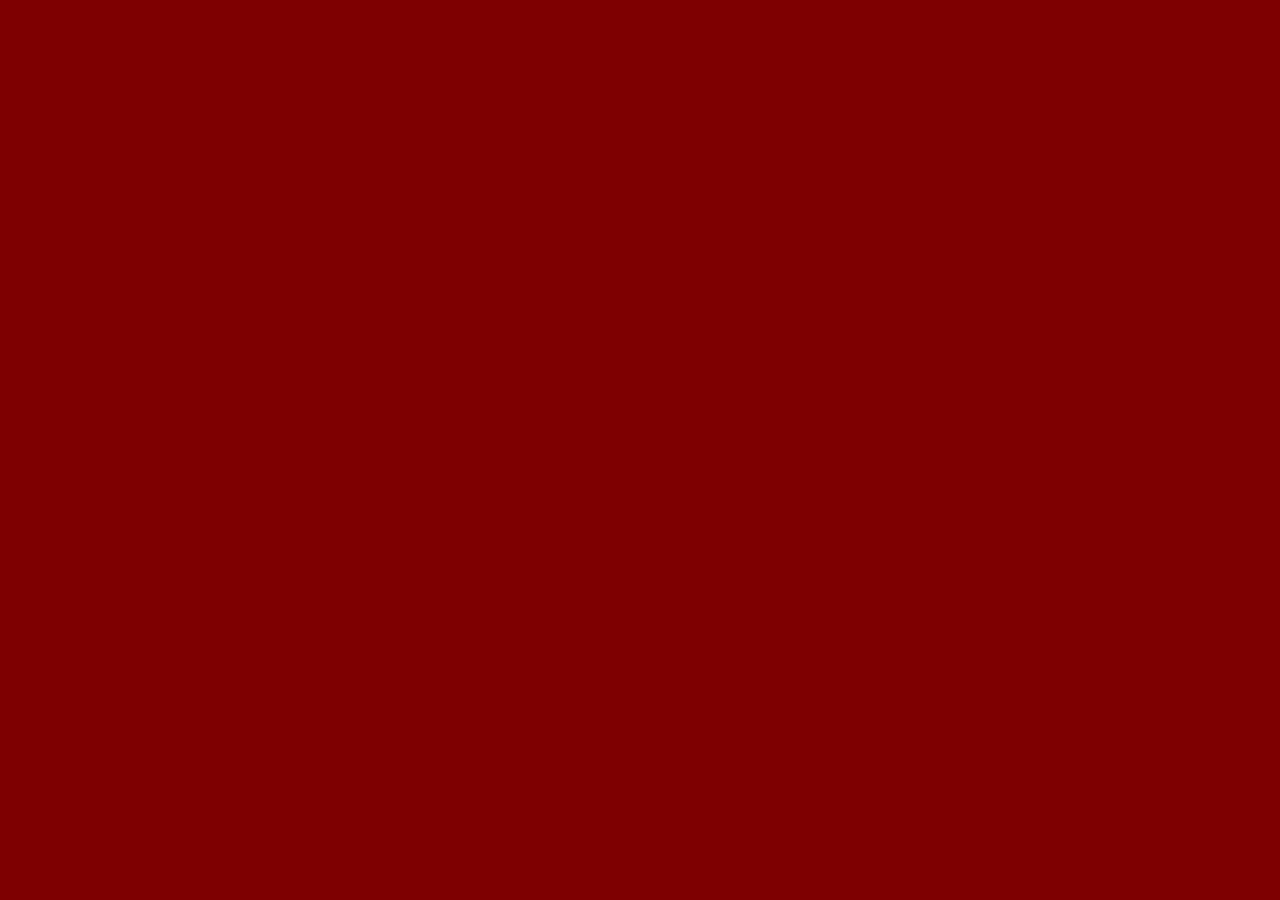
==== index.html @ 6cec6f13 "linked font-awesome to index.html" ====
<!DOCTYPE html>
<html lang="en">
<head>
    <meta charset="UTF-8">
    <meta name="viewport" content="width=device-width, initial-scale=1.0">
    <title>Pizarra | For Delicious and Affordable Pizza</title>
    <link href="css/style.css" rel="stylesheet" />
    <link rel="stylesheet" href="https://cdnjs.cloudflare.com/ajax/libs/font-awesome/6.6.0/css/all.min.css" integrity="sha512-Kc323vGBEqzTmouAECnVceyQqyqdsSiqLQISBL29aUW4U/M7pSPA/gEUZQqv1cwx4OnYxTxve5UMg5GT6L4JJg==" crossorigin="anonymous" referrerpolicy="no-referrer" />
</head>
<body>
    
</body>
</html>
---- css/style.css ----
* {
  margin: 0;
  padding: 0;
  box-sizing: border-box;
}

body {
  background: maroon;
}
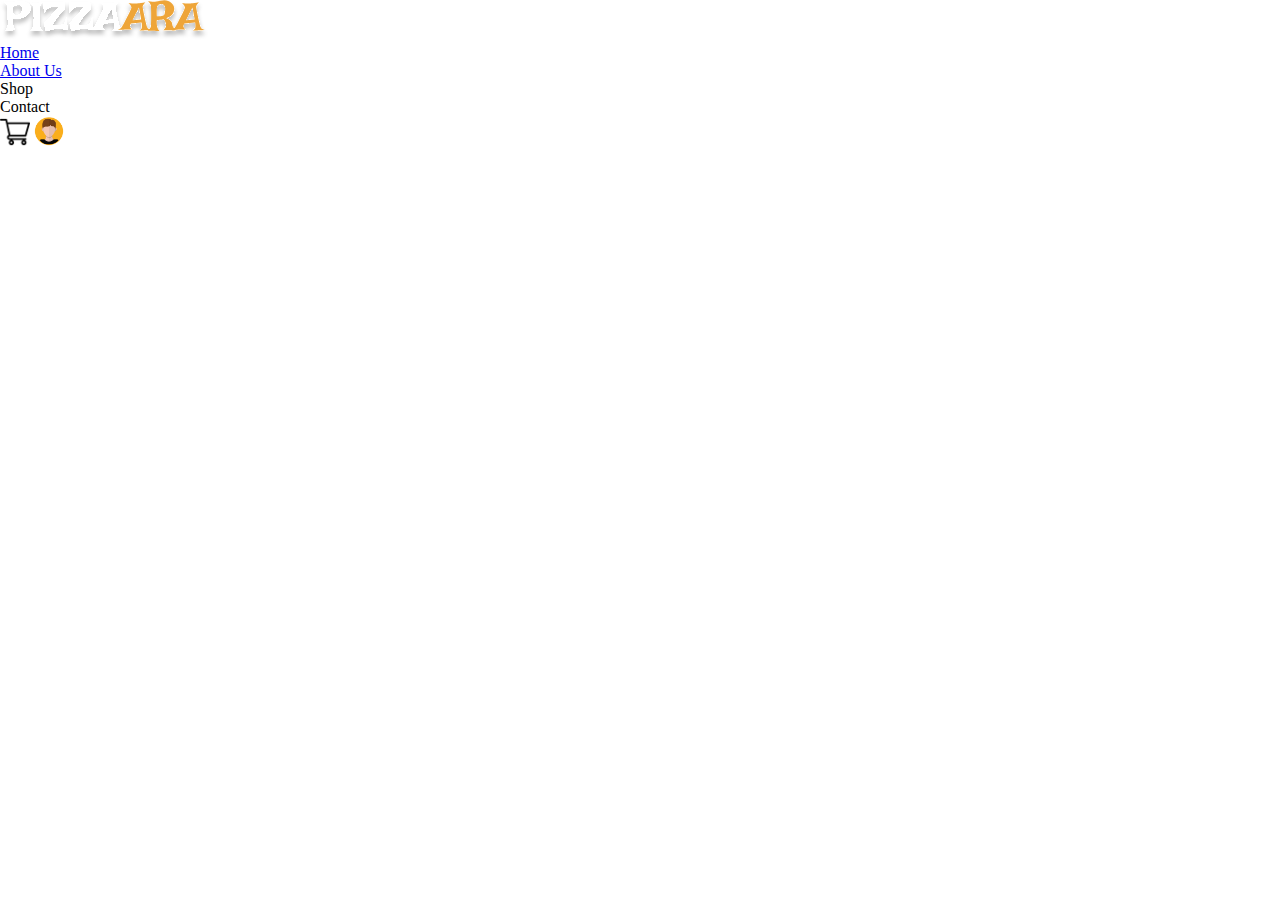
==== commit d0877ebc: "the nav bar markup" ====
--- a/index.html
+++ b/index.html
@@ -1,13 +1,39 @@
 <!DOCTYPE html>
 <html lang="en">
-<head>
-    <meta charset="UTF-8">
-    <meta name="viewport" content="width=device-width, initial-scale=1.0">
+  <head>
+    <meta charset="UTF-8" />
+    <meta name="viewport" content="width=device-width, initial-scale=1.0" />
     <title>Pizarra | For Delicious and Affordable Pizza</title>
     <link href="css/style.css" rel="stylesheet" />
-    <link rel="stylesheet" href="https://cdnjs.cloudflare.com/ajax/libs/font-awesome/6.6.0/css/all.min.css" integrity="sha512-Kc323vGBEqzTmouAECnVceyQqyqdsSiqLQISBL29aUW4U/M7pSPA/gEUZQqv1cwx4OnYxTxve5UMg5GT6L4JJg==" crossorigin="anonymous" referrerpolicy="no-referrer" />
-</head>
-<body>
-    
-</body>
-</html>+    <link
+      rel="stylesheet"
+      href="https://cdnjs.cloudflare.com/ajax/libs/font-awesome/6.6.0/css/all.min.css"
+      integrity="sha512-Kc323vGBEqzTmouAECnVceyQqyqdsSiqLQISBL29aUW4U/M7pSPA/gEUZQqv1cwx4OnYxTxve5UMg5GT6L4JJg=="
+      crossorigin="anonymous"
+      referrerpolicy="no-referrer"
+    />
+
+    <header>
+      <nav>
+        <div class="nav-left">
+          <img src="images/logo_light.svg" />
+        </div>
+
+        <div class="center">
+          <ul>
+            <li><a href="#">Home</a></li>
+            <li><a href="#">About Us</a></li>
+            <li>Shop</li>
+            <li>Contact</li>
+          </ul>
+        </div>
+
+        <div class="nav-right">
+          <img src="images/shopping-cart.png" width="30px" />
+          <img src="images/avatar.png" width="30px" />
+        </div>
+      </nav>
+    </header>
+  </head>
+  <body></body>
+</html>
--- a/css/style.css
+++ b/css/style.css
@@ -2,8 +2,4 @@
   margin: 0;
   padding: 0;
   box-sizing: border-box;
-}
-
-body {
-  background: maroon;
 }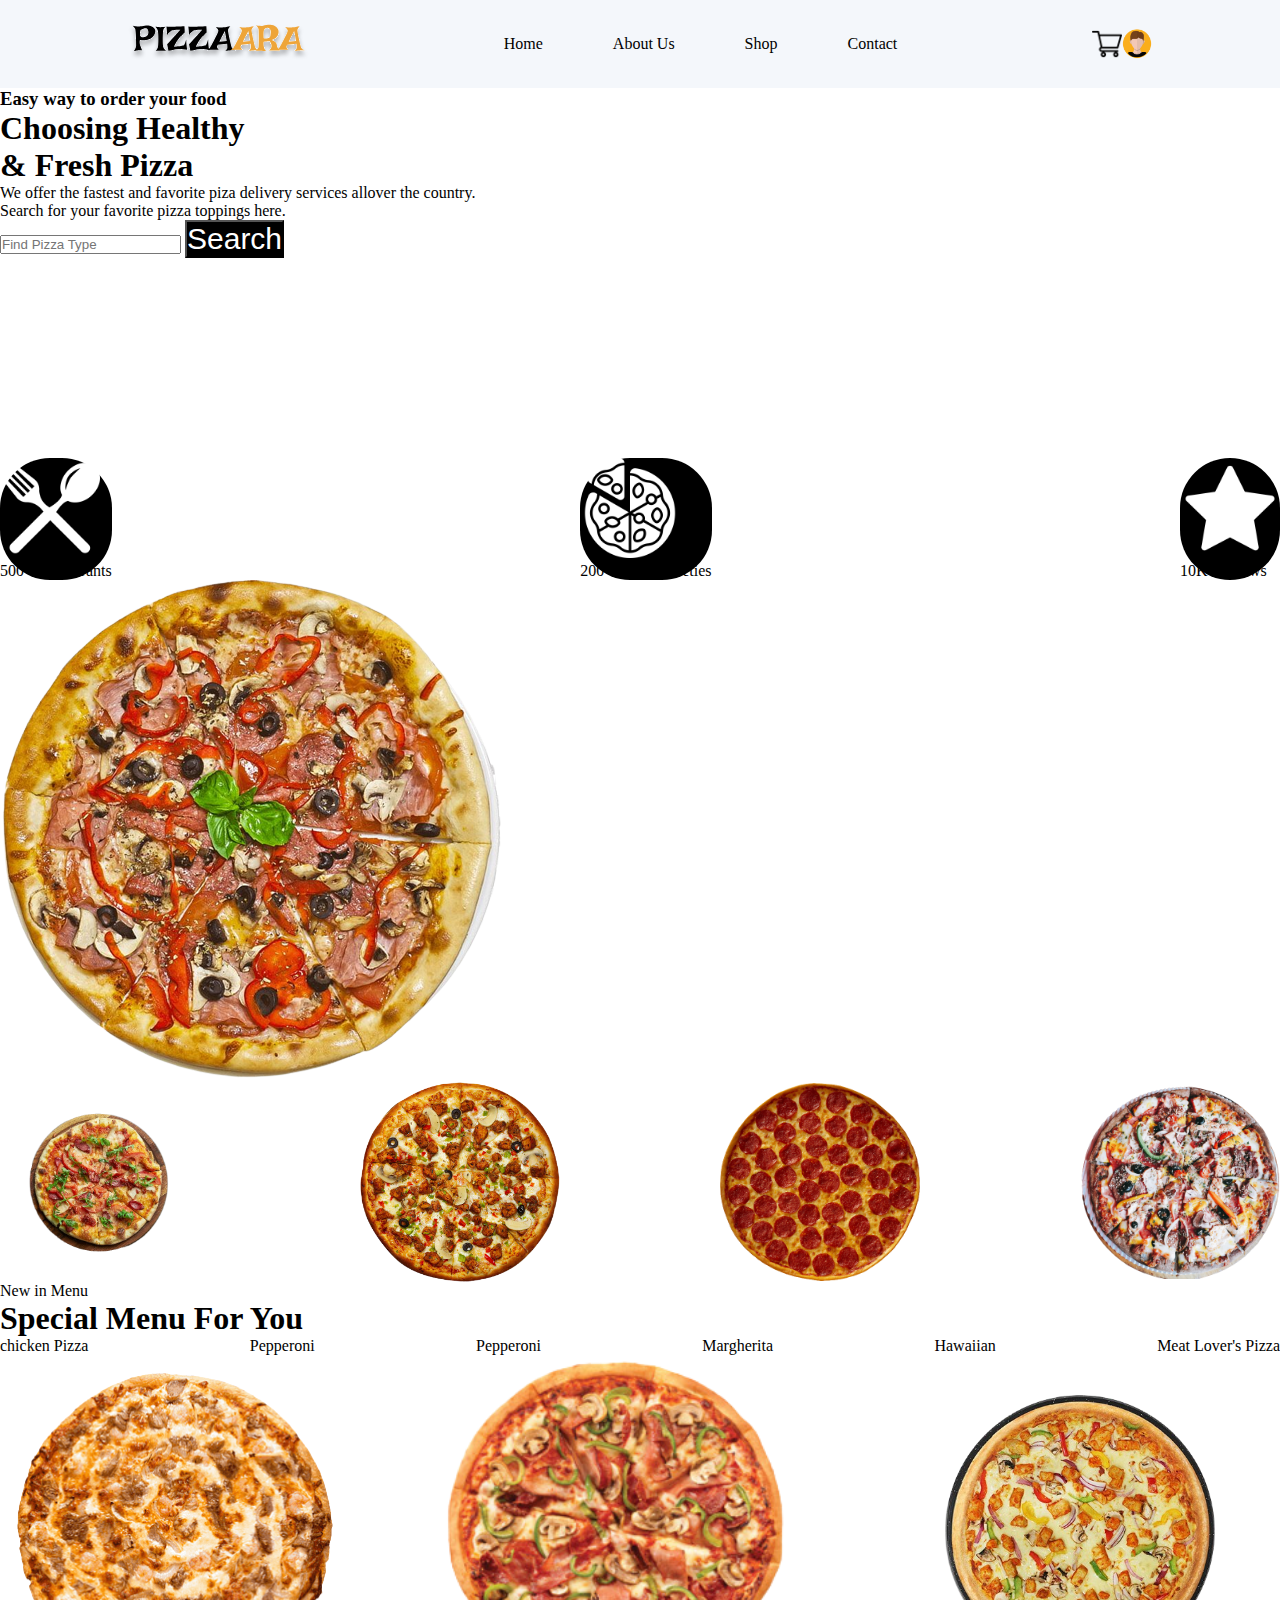
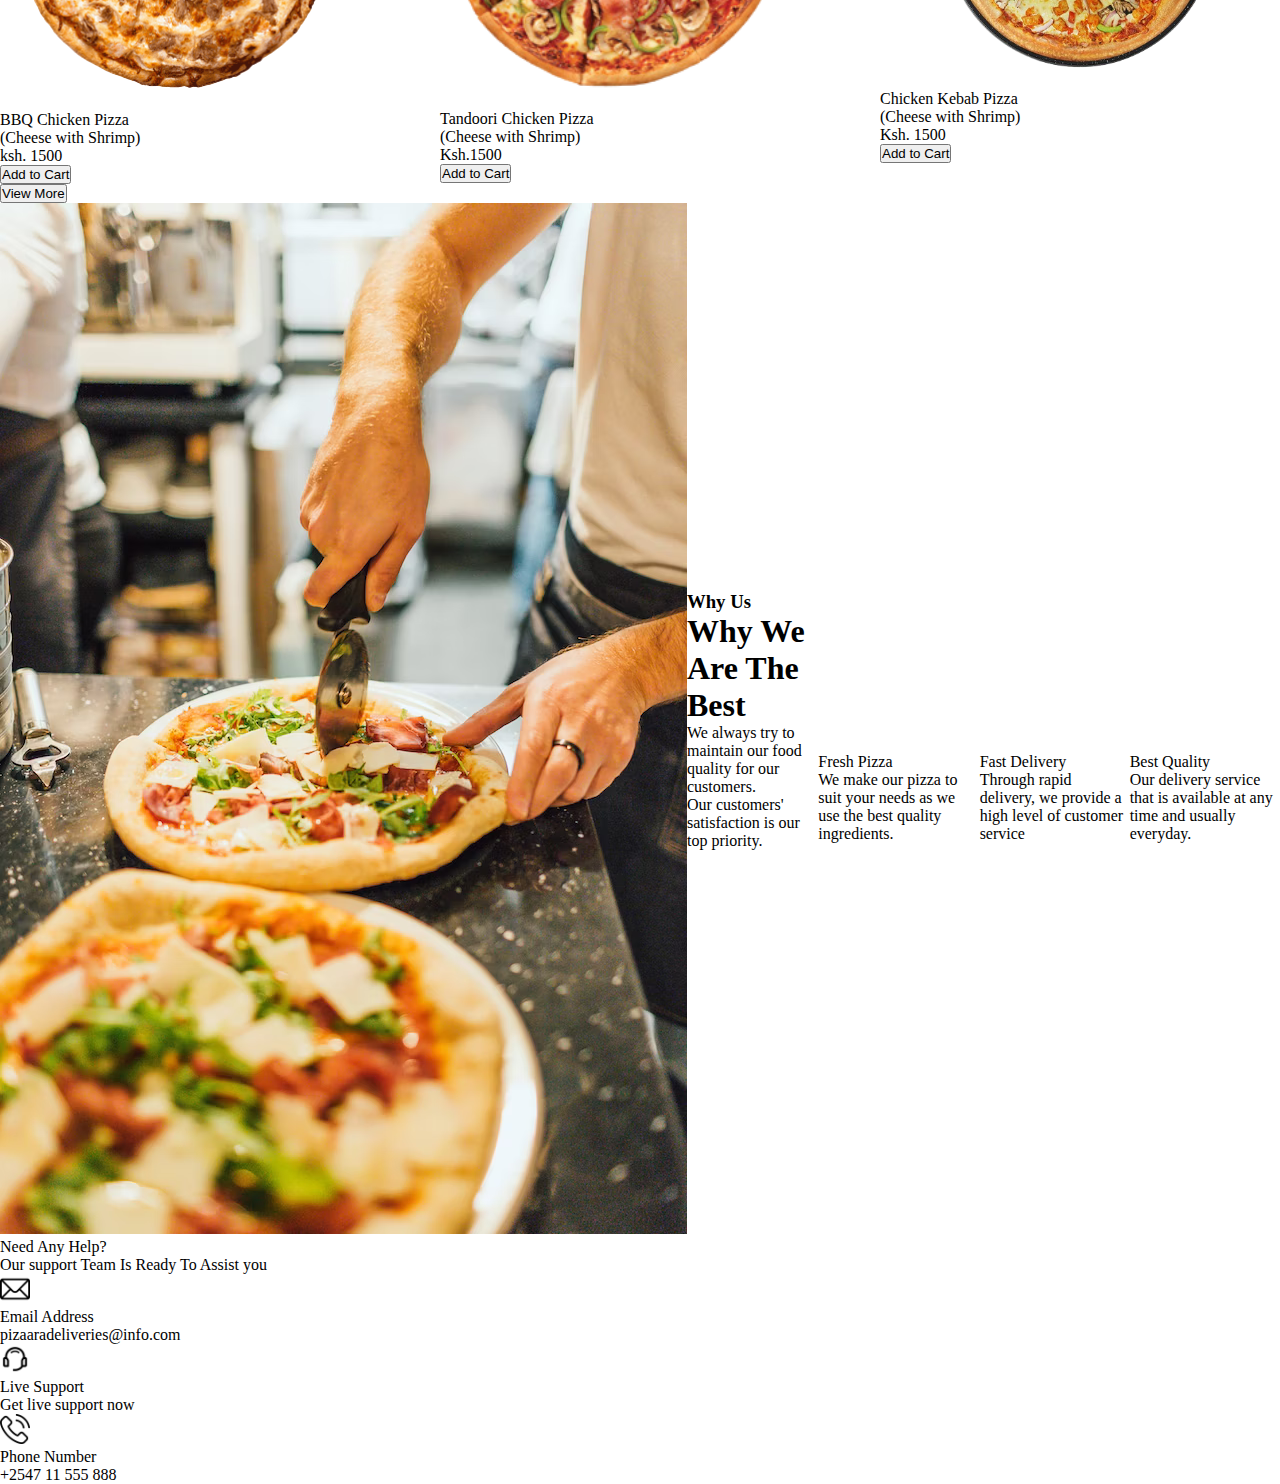
==== commit f61491f2: "hero section of the pizzare" ====
--- a/index.html
+++ b/index.html
@@ -15,25 +15,169 @@
 
     <header>
       <nav>
-        <div class="nav-left">
-          <img src="images/logo_light.svg" />
-        </div>
+        <div class="container">
+          <div class="nav">
+            <div class="nav-left">
+              <img src="images/logo.svg" />
+            </div>
 
-        <div class="center">
-          <ul>
-            <li><a href="#">Home</a></li>
-            <li><a href="#">About Us</a></li>
-            <li>Shop</li>
-            <li>Contact</li>
-          </ul>
-        </div>
+            <div class="nav-center">
+              <ul>
+                <li><a href="#">Home</a></li>
+                <li><a href="#">About Us</a></li>
+                <li><a href="#">Shop</a></li>
+                <li><a href="#">Contact</a></li>
+              </ul>
+            </div>
 
-        <div class="nav-right">
-          <img src="images/shopping-cart.png" width="30px" />
-          <img src="images/avatar.png" width="30px" />
+            <div class="nav-right">
+              <img src="images/shopping-cart.png" width="30px" />
+              <img src="images/avatar.png" width="30px" />
+              <i class="fa-solid fa-bars"></i>
+            </div>
+          </div>
         </div>
       </nav>
     </header>
   </head>
-  <body></body>
-</html>
+  <!-- hero -->
+  <body>
+    <div class="hero">
+        <h3>Easy way to order your food</h3>
+        <h1>Choosing Healthy<br> & Fresh Pizza</h1>
+        <p>We offer the fastest and favorite piza delivery services allover the country.</p>
+    <p>Search for your favorite pizza toppings here.</p>
+     <div class="find"><input type="text" placeholder="Find Pizza Type">
+       <button class="searchbar" type="button">Search</button>
+    </div>
+       <div>
+       <div class="review">
+       <div class="hero-review">
+    <img src="images/cutlery.png" width="100px"/>
+    <p>500+ Restaurants</p>
+</div>
+
+<div class="hero-review">
+    <img src="images/varieties.png" width="100px"/>
+    <p>200+ Pizza Varieties</p>
+</div>
+
+<div class="hero-review">
+    <img src="images/star.png" width="100px"/>
+    <p>10K Reviews</p>
+</div>
+</div>
+    </div>
+<div class="pizzas">
+    <div>
+    <img src="images/hero-pizza.png"/>
+    </div>
+    <div class="small-pizza">
+<img src="images/pizza-1.png" width="200px"/>
+<img src="images/pizza-2.png" width="200px"/>
+<img src="images/pizza-3.png" width="200px"/>
+<img src="images/pizza-4.png" width="200px"/>
+</div>
+</div>
+    </div>
+
+<div class="menu">
+    <p>New in Menu</p>
+    <h1>Special Menu For You</h1>
+<div class="menulist">
+    <p>chicken Pizza</p>
+    <p>Pepperoni</p>
+    <p>Pepperoni</p>
+    <p>Margherita</p>
+    <p>Hawaiian</p>
+    <p>Meat Lover's Pizza</p>
+
+</div>
+</div>
+
+<div class="pizza-box">
+    <div class="bbq">
+<img src="images/barbecue-chicken-pizza.png" width="350px"/>
+<p>BBQ Chicken Pizza</p>
+<p>(Cheese with Shrimp)</p>
+<p>ksh. 1500</p>
+<button class="cart" type="button">Add to Cart</button>
+</div>
+
+<div class="tandoori">
+    <img src="images/tandoori-chicken.png" width="350px"/>
+    <p>Tandoori Chicken Pizza</p>
+    <p>(Cheese with Shrimp)</p>
+    <p>Ksh.1500</p>
+    <button class="cart" type="button">Add to Cart</button>
+</div>
+
+<div class="kebab">
+    <img src="images/kebab.png" width="400x"/>
+    <p>Chicken Kebab Pizza</p>
+    <p>(Cheese with Shrimp)</p>
+    <p>Ksh. 1500</p>
+    <button class="cart" type="button">Add to Cart</button>
+
+</div> 
+</div>
+
+<div><button class="viewmore" type="button">View More</button></div>
+ 
+<div class="why-us">
+    <div class="why-image">
+    <img src="images/why-us.png" alt="why us"/>
+    </div>
+    <div class="why-statement">
+    <h3>Why Us</h3>
+    <h1>Why We Are The Best</h1>
+    <p>We always try to maintain our food quality for our customers.</p>
+    <p>Our customers' satisfaction is our top priority.</p>
+</div>
+
+<div class="freshpizza">
+    <img src="images/fresh-pizza.png" width="150px"/>
+    <p>Fresh Pizza</p>
+    <p>We make our pizza to suit your needs as we use the best quality ingredients.</p>
+</div>
+<div class="delivery">
+    <img src="images/fast-delivery.png" width="150px"/>
+    <p>Fast Delivery</p>
+    <p>Through rapid delivery, we provide a high level of customer service</p>
+</div>
+
+<div class="Best Quality">
+    <img src="images/quality.png" width="150px"/>
+    <p>Best Quality</p>
+    <p>Our delivery service that is available at any time and usually everyday.</p>
+</div>
+</div>
+
+<!-- contact section -->
+ <div class="contact">
+    <p>Need Any Help?</p>
+    <p>Our support Team Is Ready To Assist you</p>
+ </div>
+
+ <div class="assistance">
+<div class="email">
+<img src="images/mail.png" width="30px"/>
+<p>Email Address</p>
+<p>pizaaradeliveries@info.com</p>
+</div>
+
+
+<div class="live">
+<img src="images/live-support.png" width="30px"/>
+<p>Live Support</p>
+<p>Get live support now <i class="fa-solid fa-arrow-right"></i></p>
+</div>
+
+<div>
+    <img src="images/phone.png" width="30px"/>
+    <p>Phone Number</p>
+    <p>+2547 11 555 888</p>
+</div>
+ </div>
+</body>
+</html>--- a/css/style.css
+++ b/css/style.css
@@ -2,4 +2,112 @@
   margin: 0;
   padding: 0;
   box-sizing: border-box;
+}
+
+ul li {
+  list-style: none;
+}
+
+a {
+  text-decoration: none;
+  color: #000;
+}
+
+.container {
+  width: 80%;
+  margin: 0 auto;
+}
+
+nav {
+  background-color: #F4F7FB;
+}
+nav .nav {
+  display: flex;
+  justify-content: space-between;
+  align-items: center;
+  flex-wrap: no-wrap;
+  flex-direction: center;
+}
+nav .nav-center ul {
+  display: flex;
+  justify-content: space-between;
+  align-items: center;
+  flex-wrap: no-wrap;
+  flex-direction: center;
+}
+nav .nav-center li a {
+  padding: 35px;
+  display: inline-block;
+}
+nav .nav-center li a:hover {
+  background-color: orange;
+  color: white;
+}
+nav .nav-right {
+  display: flex;
+  justify-content: space-between;
+  align-items: center;
+  flex-wrap: no-wrap;
+  flex-direction: center;
+}
+nav .fa-bars {
+  display: none;
+}
+
+@media (max-width: 600px) {
+  .nav-center {
+    display: none;
+  }
+}
+.review {
+  display: flex;
+  justify-content: space-between;
+  align-items: center;
+  flex-wrap: no-wrap;
+  flex-direction: center;
+  padding-top: 200px;
+  gap: 10px;
+}
+
+.hero-review {
+  background-color: black;
+  border-radius: 50px;
+}
+
+.searchbar {
+  color: white;
+  background-color: #000;
+  font-size: 30px;
+}
+
+.small-pizza {
+  display: flex;
+  justify-content: space-between;
+  align-items: center;
+  flex-wrap: no-wrap;
+  flex-direction: center;
+}
+
+.menulist {
+  display: flex;
+  justify-content: space-between;
+  align-items: center;
+  flex-wrap: no-wrap;
+  flex-direction: center;
+}
+
+.pizza-box {
+  display: flex;
+  justify-content: space-between;
+  align-items: center;
+  flex-wrap: no-wrap;
+  flex-direction: center;
+}
+
+.why-us {
+  display: flex;
+  justify-content: space-between;
+  align-items: center;
+  flex-wrap: no-wrap;
+  flex-direction: center;
 }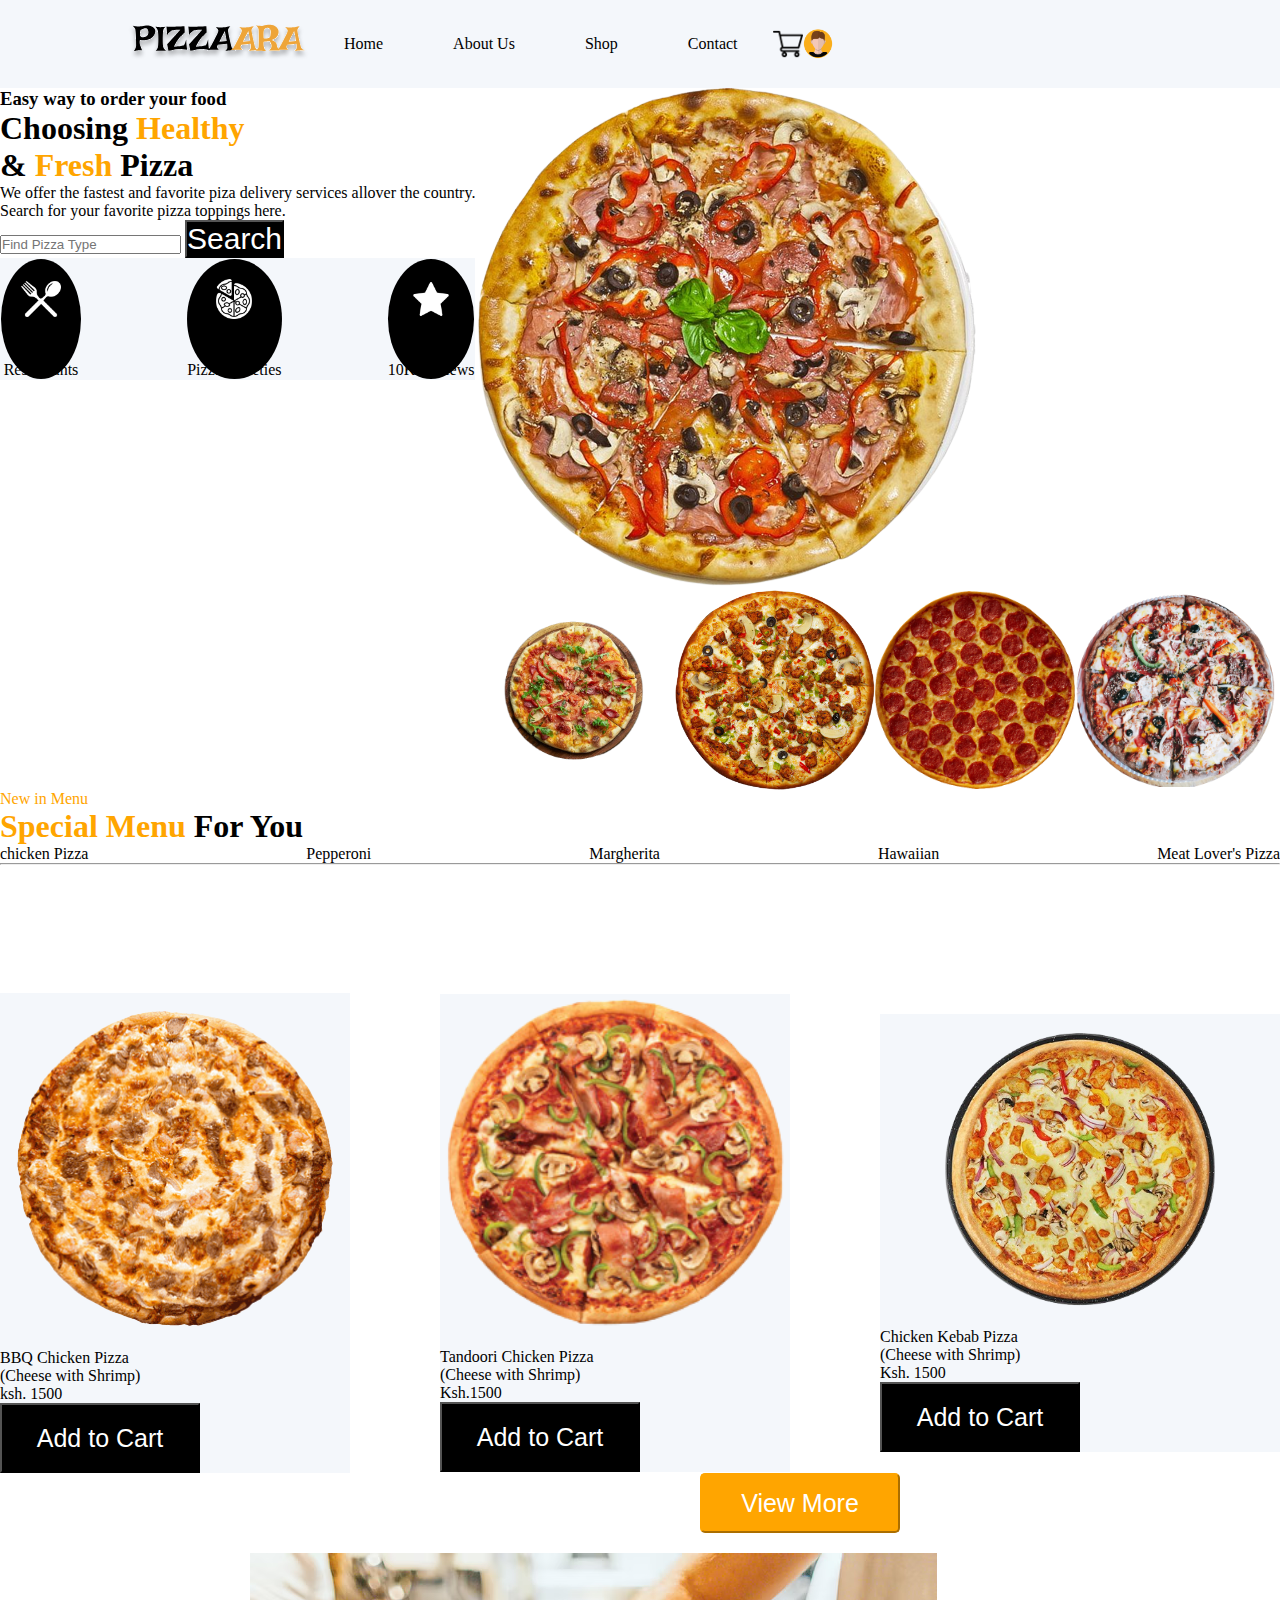
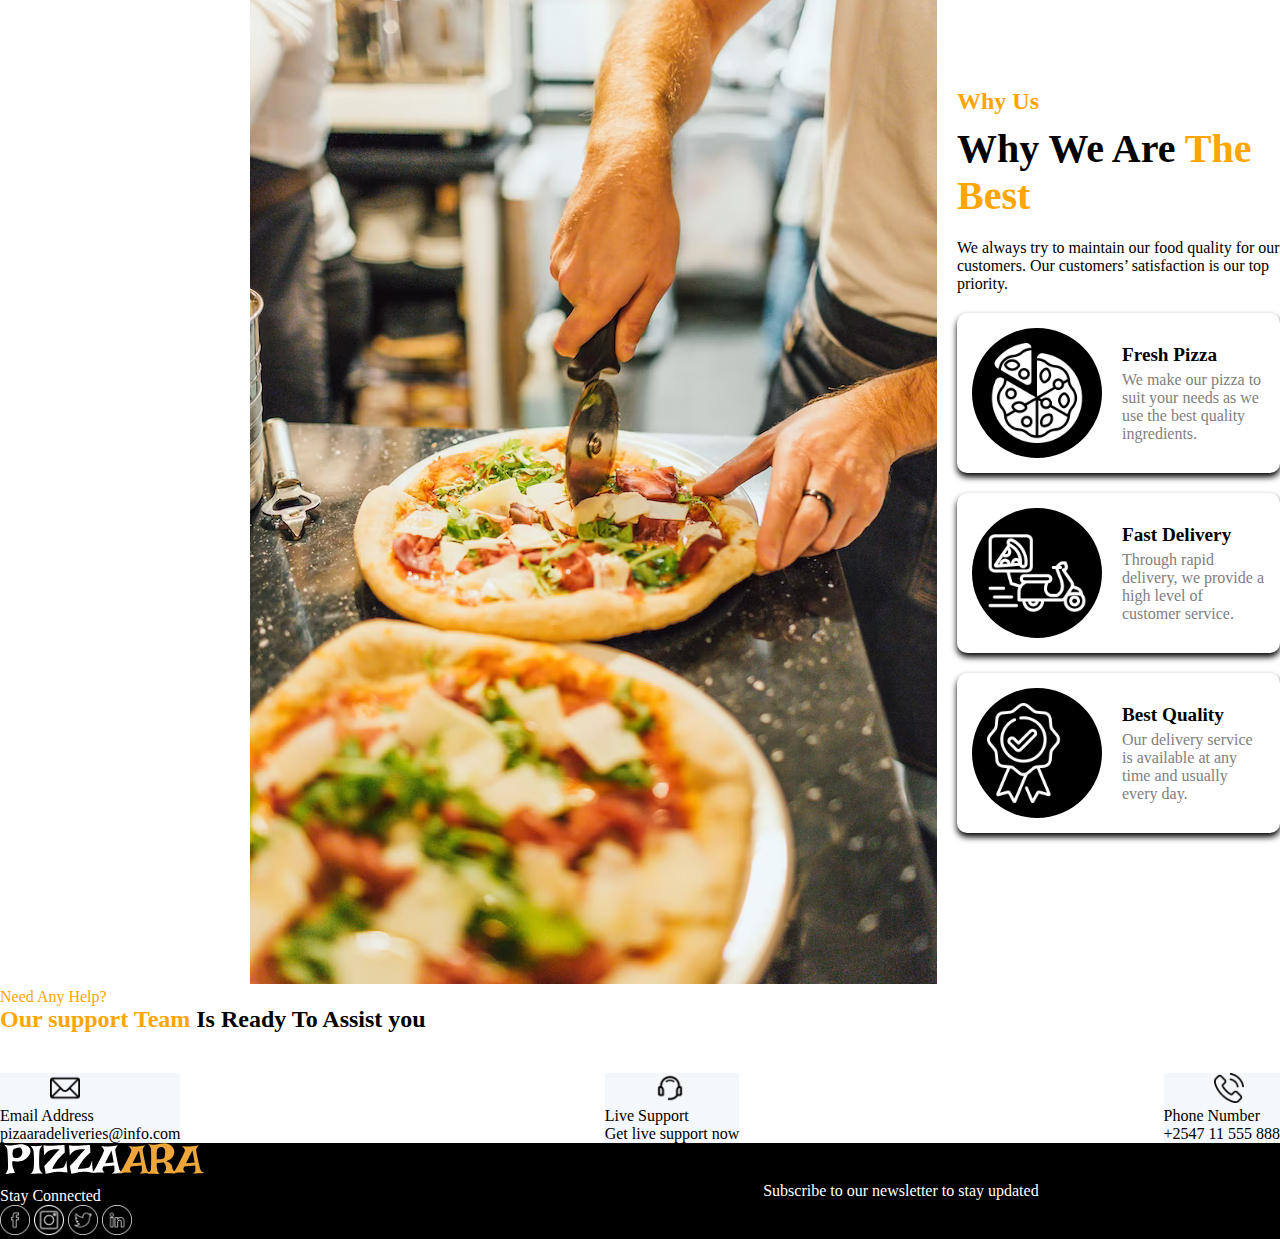
==== commit a0220e8d: "the shop page" ====
--- a/index.html
+++ b/index.html
@@ -43,141 +43,197 @@
   <!-- hero -->
   <body>
     <div class="hero">
+      <div>
         <h3>Easy way to order your food</h3>
-        <h1>Choosing Healthy<br> & Fresh Pizza</h1>
-        <p>We offer the fastest and favorite piza delivery services allover the country.</p>
-    <p>Search for your favorite pizza toppings here.</p>
-     <div class="find"><input type="text" placeholder="Find Pizza Type">
-       <button class="searchbar" type="button">Search</button>
-    </div>
-       <div>
-       <div class="review">
-       <div class="hero-review">
-    <img src="images/cutlery.png" width="100px"/>
-    <p>500+ Restaurants</p>
-</div>
-
-<div class="hero-review">
-    <img src="images/varieties.png" width="100px"/>
-    <p>200+ Pizza Varieties</p>
-</div>
-
-<div class="hero-review">
-    <img src="images/star.png" width="100px"/>
-    <p>10K Reviews</p>
+        <h1>
+          Choosing <span style="color: orange"> Healthy<br /></span> &
+          <span style="color: orange">Fresh</span> Pizza
+        </h1>
+        <p>
+          We offer the fastest and favorite piza delivery services allover the
+          country.
+        </p>
+        <p>Search for your favorite pizza toppings here.</p>
+        <div class="find">
+          <div>
+            <i class="fa-solid fa-magnifying-glass"></i
+            ><input type="text" placeholder="Find Pizza Type" />
+            <button class="searchbar" type="button">Search</button>
+          </div>
+        </div>
+
+        <div class="icon">
+          <div class="icons">
+            <img src="images/cutlery.png" class="img" width="80px" />
+            <p>500+<br />Restaurants</p>
+          </div>
+
+          <div class="icons">
+            <img src="images/varieties.png" class="img" width="80px" />
+            <p>200+<br />Pizza Varieties</p>
+          </div>
+
+          <div class="icons">
+            <img src="images/star.png" class="img" width="80px" />
+            <p>(7.8)<br />10K Reviews</p>
+          </div>
+        </div>
+      </div>
+
+      <div class="pizzas">
+        <div>
+          <img src="images/hero-pizza.png" />
+        </div>
+        <div class="small-pizza">
+          <img src="images/pizza-1.png" width="200px" />
+          <img src="images/pizza-2.png" width="200px" />
+          <img src="images/pizza-3.png" width="200px" />
+          <img src="images/pizza-4.png" width="200px" />
+        </div>
+      </div>
+    </div>
+
+    <div class="menu">
+      <p>New in Menu</p>
+      <h1><span style="color: orange">Special Menu </span>For You</h1>
+      <div class="menulist">
+        <p><a href="#">chicken Pizza</a></p>
+        <p><a href="#">Pepperoni</a></p>
+        <p><a href="#">Margherita</a></p>
+        <p><a href="#">Hawaiian</a></p>
+        <p><a href="#">Meat Lover's Pizza</a></p>
+      </div>
+    </div>
+    <hr />
+    <div class="pizza-box">
+      <div class="bbq">
+        <img src="images/barbecue-chicken-pizza.png" width="350px" />
+        <p>BBQ Chicken Pizza</p>
+        <p>(Cheese with Shrimp)</p>
+        <p>ksh. 1500</p>
+        <button class="cart" type="button">Add to Cart</button>
+      </div>
+
+      <div class="bbq">
+        <img src="images/tandoori-chicken.png" width="350px" />
+        <p>Tandoori Chicken Pizza</p>
+        <p>(Cheese with Shrimp)</p>
+        <p>Ksh.1500</p>
+        <button class="cart" type="button">Add to Cart</button>
+      </div>
+
+      <div class="bbq">
+        <img src="images/kebab.png" width="400x" />
+        <p>Chicken Kebab Pizza</p>
+        <p>(Cheese with Shrimp)</p>
+        <p>Ksh. 1500</p>
+        <button class="cart" type="button">Add to Cart</button>
+      </div>
+    </div>
+
+    <div><button class="viewmore" type="button">View More</button></div>
+
+
+    <!-- main section -->
+<div class="whyus">
+    <div class="image-container">
+      <img src="images/why-us.png" alt="Pizza preparation">
+  </div>
+
+<div class="content">
+  <h2>Why Us</h2>
+  <h1>Why We Are <span>The Best</span></h1>
+  <p>We always try to maintain our food quality for our customers. Our customers’ satisfaction is our top priority.</p>
+  <!-- Features list -->
+  <div class="features">
+      <div class="feature">
+          <div class="feature-icon">
+              <img src="images/varieties.png" width="100px">
+          </div>
+          <div class="feature-text">
+              <h3>Fresh Pizza</h3>
+              <p>We make our pizza to suit your needs as we use the best quality ingredients.</p>
+          </div>
+      </div>
+      <div class="feature">
+          <div class="feature-icon">
+              <img src="images/fast-delivery.png" width="100px">
+          </div>
+          <div class="feature-text">
+              <h3>Fast Delivery</h3>
+              <p>Through rapid delivery, we provide a high level of customer service.</p>
+          </div>
+      </div>
+      <div class="feature">
+          <div class="feature-icon">
+              <img src="images/quality.png" width="100px">
+          </div>
+          <div class="feature-text">
+              <h3>Best Quality</h3>
+              <p>Our delivery service is available at any time and usually every day.</p>
+          </div>
+      </div>
+  </div>
 </div>
 </div>
-    </div>
-<div class="pizzas">
-    <div>
-    <img src="images/hero-pizza.png"/>
-    </div>
-    <div class="small-pizza">
-<img src="images/pizza-1.png" width="200px"/>
-<img src="images/pizza-2.png" width="200px"/>
-<img src="images/pizza-3.png" width="200px"/>
-<img src="images/pizza-4.png" width="200px"/>
+
+
+
+
+</section>
+
+<!-- contact section -->
+     <div class="sect">
+    <div class="contact">
+      <p>Need Any Help?</p>
+      <h2>
+        <span style="color: orange">Our support Team</span> Is Ready To Assist
+        you
+      </h2>
+    </div>
+
+    <div class="assistance">
+      <div class="assist">
+        <img src="images/mail.png" class="imejes" width="30px" />
+        <p>Email Address</p>
+        <p>pizaaradeliveries@info.com</p>
+      </div>
+      
+
+      <div class="assist">
+        <img src="images/live-support.png" class="imejes" width="30px" />
+        <p>Live Support</p>
+        <p>Get live support now <i class="fa-solid fa-arrow-right"></i></p>
+      </div>
+
+      <div class="assist">
+        <img src="images/phone.png" class="imejes" width="30px" />
+        <p>Phone Number</p>
+        <p>+2547 11 555 888</p>
+      </div>
+    </div>
 </div>
-</div>
-    </div>
-
-<div class="menu">
-    <p>New in Menu</p>
-    <h1>Special Menu For You</h1>
-<div class="menulist">
-    <p>chicken Pizza</p>
-    <p>Pepperoni</p>
-    <p>Pepperoni</p>
-    <p>Margherita</p>
-    <p>Hawaiian</p>
-    <p>Meat Lover's Pizza</p>
-
-</div>
-</div>
-
-<div class="pizza-box">
-    <div class="bbq">
-<img src="images/barbecue-chicken-pizza.png" width="350px"/>
-<p>BBQ Chicken Pizza</p>
-<p>(Cheese with Shrimp)</p>
-<p>ksh. 1500</p>
-<button class="cart" type="button">Add to Cart</button>
-</div>
-
-<div class="tandoori">
-    <img src="images/tandoori-chicken.png" width="350px"/>
-    <p>Tandoori Chicken Pizza</p>
-    <p>(Cheese with Shrimp)</p>
-    <p>Ksh.1500</p>
-    <button class="cart" type="button">Add to Cart</button>
-</div>
-
-<div class="kebab">
-    <img src="images/kebab.png" width="400x"/>
-    <p>Chicken Kebab Pizza</p>
-    <p>(Cheese with Shrimp)</p>
-    <p>Ksh. 1500</p>
-    <button class="cart" type="button">Add to Cart</button>
-
-</div> 
-</div>
-
-<div><button class="viewmore" type="button">View More</button></div>
- 
-<div class="why-us">
-    <div class="why-image">
-    <img src="images/why-us.png" alt="why us"/>
-    </div>
-    <div class="why-statement">
-    <h3>Why Us</h3>
-    <h1>Why We Are The Best</h1>
-    <p>We always try to maintain our food quality for our customers.</p>
-    <p>Our customers' satisfaction is our top priority.</p>
-</div>
-
-<div class="freshpizza">
-    <img src="images/fresh-pizza.png" width="150px"/>
-    <p>Fresh Pizza</p>
-    <p>We make our pizza to suit your needs as we use the best quality ingredients.</p>
-</div>
-<div class="delivery">
-    <img src="images/fast-delivery.png" width="150px"/>
-    <p>Fast Delivery</p>
-    <p>Through rapid delivery, we provide a high level of customer service</p>
-</div>
-
-<div class="Best Quality">
-    <img src="images/quality.png" width="150px"/>
-    <p>Best Quality</p>
-    <p>Our delivery service that is available at any time and usually everyday.</p>
-</div>
-</div>
-
-<!-- contact section -->
- <div class="contact">
-    <p>Need Any Help?</p>
-    <p>Our support Team Is Ready To Assist you</p>
- </div>
-
- <div class="assistance">
-<div class="email">
-<img src="images/mail.png" width="30px"/>
-<p>Email Address</p>
-<p>pizaaradeliveries@info.com</p>
-</div>
-
-
-<div class="live">
-<img src="images/live-support.png" width="30px"/>
-<p>Live Support</p>
-<p>Get live support now <i class="fa-solid fa-arrow-right"></i></p>
-</div>
-
-<div>
-    <img src="images/phone.png" width="30px"/>
-    <p>Phone Number</p>
-    <p>+2547 11 555 888</p>
-</div>
- </div>
-</body>
-</html>+    <!-- footer -->
+    <div class="footer">
+      <div>
+        <img src="images/logo_light.svg" />
+        <p>Stay Connected</p>
+        <img src="images/facebook.png" width="30px" />
+        <img src="images/instagram.png" width="30px" />
+        <img src="images/twitter.png" width="30px" />
+        <img src="images/linkedin.png" width="30px" />
+      </div>
+
+      <div class="links">
+        <ul>
+          <li><a href="#">Home</a></li>
+          <li><a href="#">About Us</a></li>
+          <li><a href="#">Shop</a></li>
+          <li><a href="#">Contact Us</a></li>
+        </ul>
+      </div>
+      <p>Subscribe to our newsletter to stay updated</p>
+      <div></div>
+    </div>
+  </body>
+</html>
--- a/css/style.css
+++ b/css/style.css
@@ -59,33 +59,91 @@
     display: none;
   }
 }
+.hero {
+  display: flex;
+}
+
+.find {
+  border-color: white;
+}
+
 .review {
   display: flex;
   justify-content: space-between;
   align-items: center;
   flex-wrap: no-wrap;
   flex-direction: center;
-  padding-top: 200px;
-  gap: 10px;
+  padding-top: 390px;
+  align-items: center;
 }
 
 .hero-review {
+  background-color: #000;
+  gap: 20px;
+  border-radius: 50%;
+  flex-wrap: wrap;
+}
+
+.menu p {
+  color: orange;
+}
+
+.searchbar {
+  color: white;
+  background-color: #000;
+  font-size: 30px;
+}
+
+.small-pizza {
+  display: flex;
+  justify-content: space-between;
+  align-items: center;
+  flex-wrap: no-wrap;
+  flex-direction: center;
+}
+
+.why-us h3 {
+  color: orange;
+}
+
+.contact p {
+  color: orange;
+  align-items: center;
+}
+
+.icons {
+  text-align: center;
+  background-color: #000;
+  max-width: 100px;
+  border-radius: 50%;
+  align-items: center;
+}
+
+.img {
+  padding: 20px;
+}
+
+.icon {
+  display: flex;
+  justify-content: space-between;
+  align-items: center;
+  flex-wrap: no-wrap;
+  flex-direction: center;
+  gap: 20px;
+  background-color: #F4F7FB;
+  border: 1px solid #F4F7FB;
+}
+
+.cart {
   background-color: black;
-  border-radius: 50px;
-}
-
-.searchbar {
-  color: white;
-  background-color: #000;
-  font-size: 30px;
-}
-
-.small-pizza {
-  display: flex;
-  justify-content: space-between;
-  align-items: center;
-  flex-wrap: no-wrap;
-  flex-direction: center;
+  color: white;
+  font-size: 25px;
+  height: 70px;
+  width: 200px;
+}
+
+.feature p {
+  color: grey;
 }
 
 .menulist {
@@ -95,6 +153,10 @@
   flex-wrap: no-wrap;
   flex-direction: center;
 }
+.menulist:hover {
+  background-color: orange;
+  color: white;
+}
 
 .pizza-box {
   display: flex;
@@ -102,12 +164,147 @@
   align-items: center;
   flex-wrap: no-wrap;
   flex-direction: center;
-}
-
-.why-us {
-  display: flex;
-  justify-content: space-between;
-  align-items: center;
-  flex-wrap: no-wrap;
-  flex-direction: center;
+  gap: 20px;
+  padding-top: 10%;
+}
+
+.assistance {
+  display: flex;
+  justify-content: space-between;
+  align-items: center;
+  flex-wrap: no-wrap;
+  flex-direction: center;
+  padding-top: 40px;
+}
+
+.footer {
+  display: flex;
+  justify-content: space-between;
+  align-items: center;
+  flex-wrap: no-wrap;
+  flex-direction: center;
+  background-color: #000;
+  color: white;
+}
+
+.links {
+  color: white;
+}
+
+.bbq {
+  background-color: #F4F7FB;
+}
+
+.Freshpizza {
+  background-color: #F4F7FB;
+  max-width: 100px;
+}
+
+.bg {
+  background-color: black;
+}
+
+.container {
+  display: flex;
+  justify-content: space-between;
+  align-items: center;
+  flex-wrap: no-wrap;
+  flex-direction: center;
+}
+
+.whyus {
+  display: flex;
+  justify-content: space-between;
+  align-items: center;
+  flex-wrap: no-wrap;
+  flex-direction: center;
+}
+
+.section-container {
+  display: flex;
+  justify-content: space-between;
+  align-items: center;
+  padding: 40px;
+  max-width: 1200px;
+  margin: auto;
+}
+.section-container img {
+  max-width: 50%;
+  border-radius: 5px;
+}
+
+.content {
+  max-width: 45%;
+  padding-left: 20px;
+}
+.content h2 {
+  color: orange;
+  font-size: 1.5rem;
+  margin-bottom: 10px;
+}
+.content h1 {
+  font-size: 2.5rem;
+  margin-bottom: 20px;
+}
+.content h1 span {
+  color: orange;
+}
+.content p {
+  margin-bottom: 20px;
+}
+
+.features {
+  display: flex;
+  flex-direction: column;
+  gap: 20px;
+}
+
+.feature {
+  display: flex;
+  align-items: center;
+  padding: 15px;
+  border-radius: 10px;
+  box-shadow: 0 4px 6px;
+}
+.feature .feature-icon {
+  background-color: #000;
+  color: #fff;
+  padding: 15px;
+  border-radius: 50%;
+  margin-right: 20px;
+  display: inline-flex;
+  justify-content: center;
+  align-items: center;
+}
+.feature .feature-text h3 {
+  font-size: 1.2rem;
+  margin: 0;
+}
+.feature .feature-text p {
+  margin: 5px 0 0 0;
+}
+
+.viewmore {
+  width: 200px;
+  height: 60px;
+  margin-left: 700px;
+  background-color: orange;
+  color: white;
+  border-radius: 5px;
+  border-color: orange;
+  font-size: 25px;
+}
+
+.assist {
+  background-color: #F4F7FB;
+  align-items: center;
+}
+
+.imejes {
+  margin-left: 50px;
+}
+
+.image-container {
+  margin-left: 250px;
+  padding-top: 20px;
 }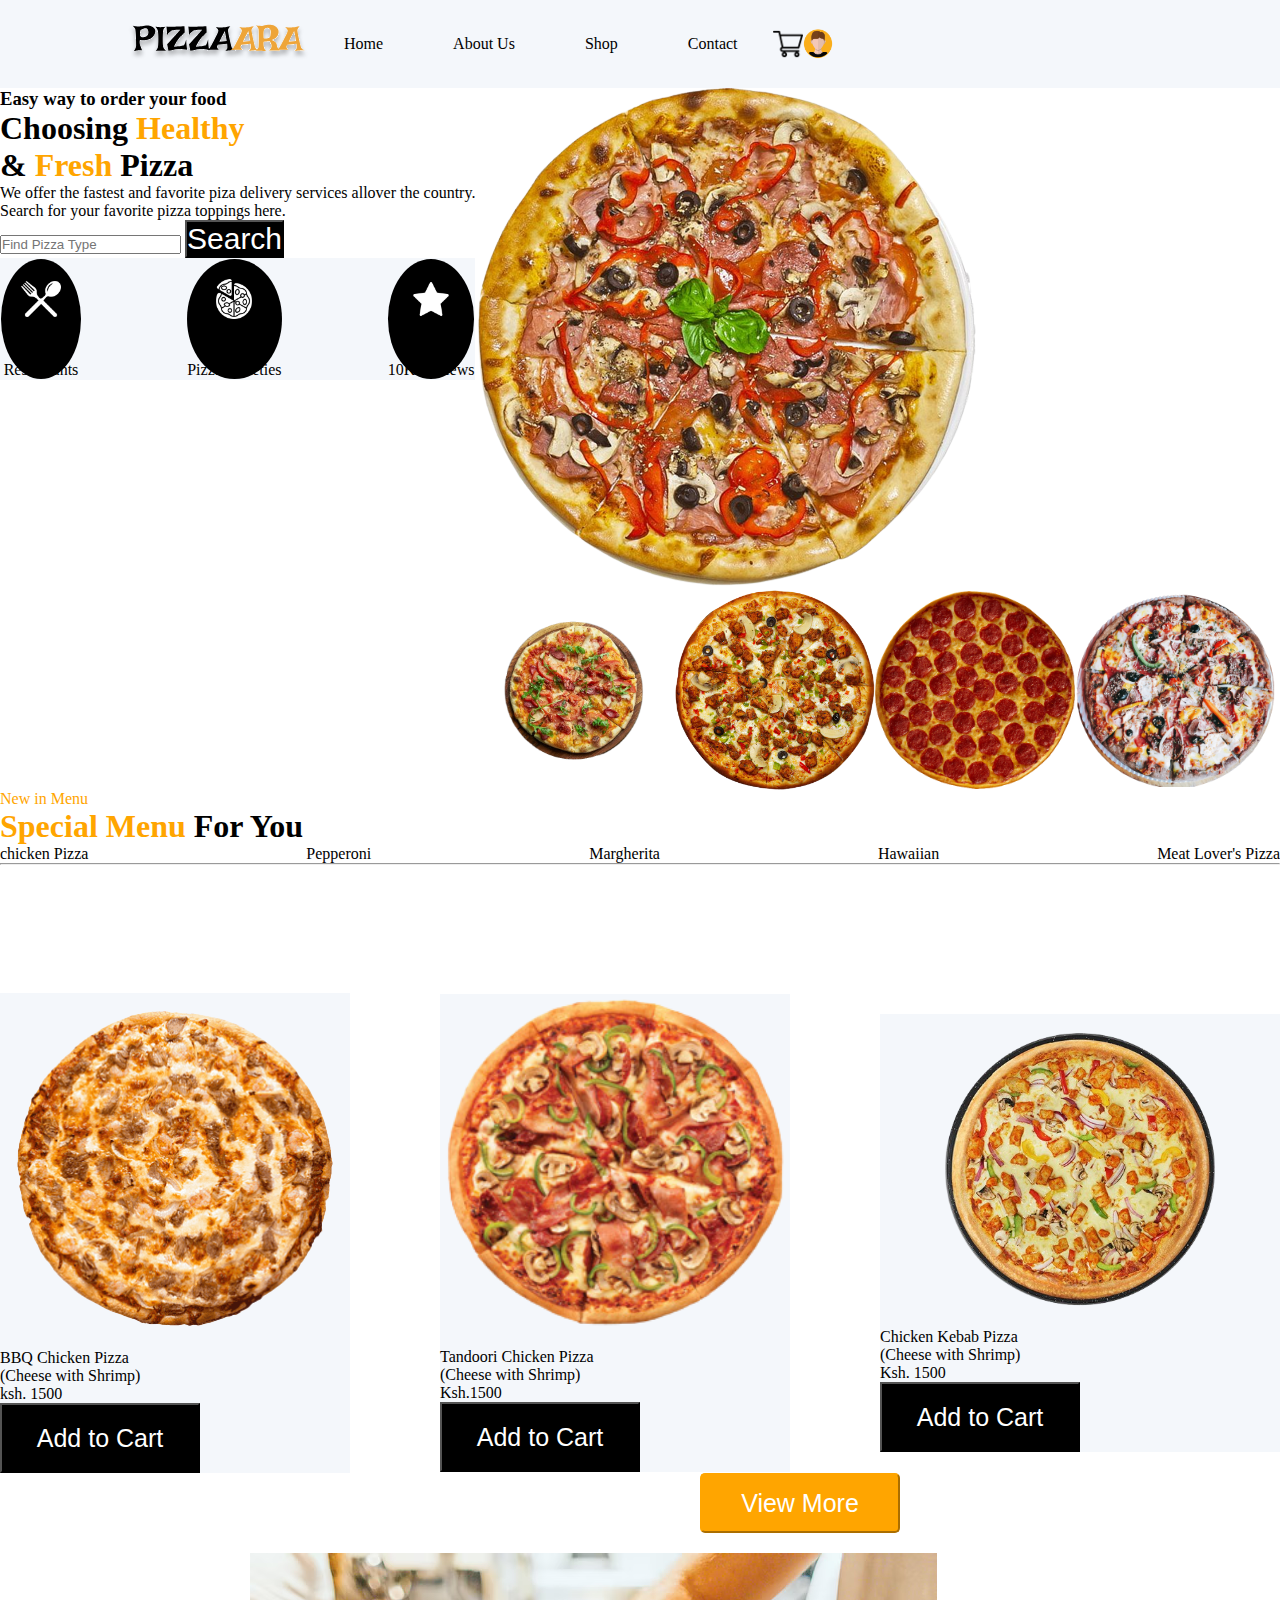
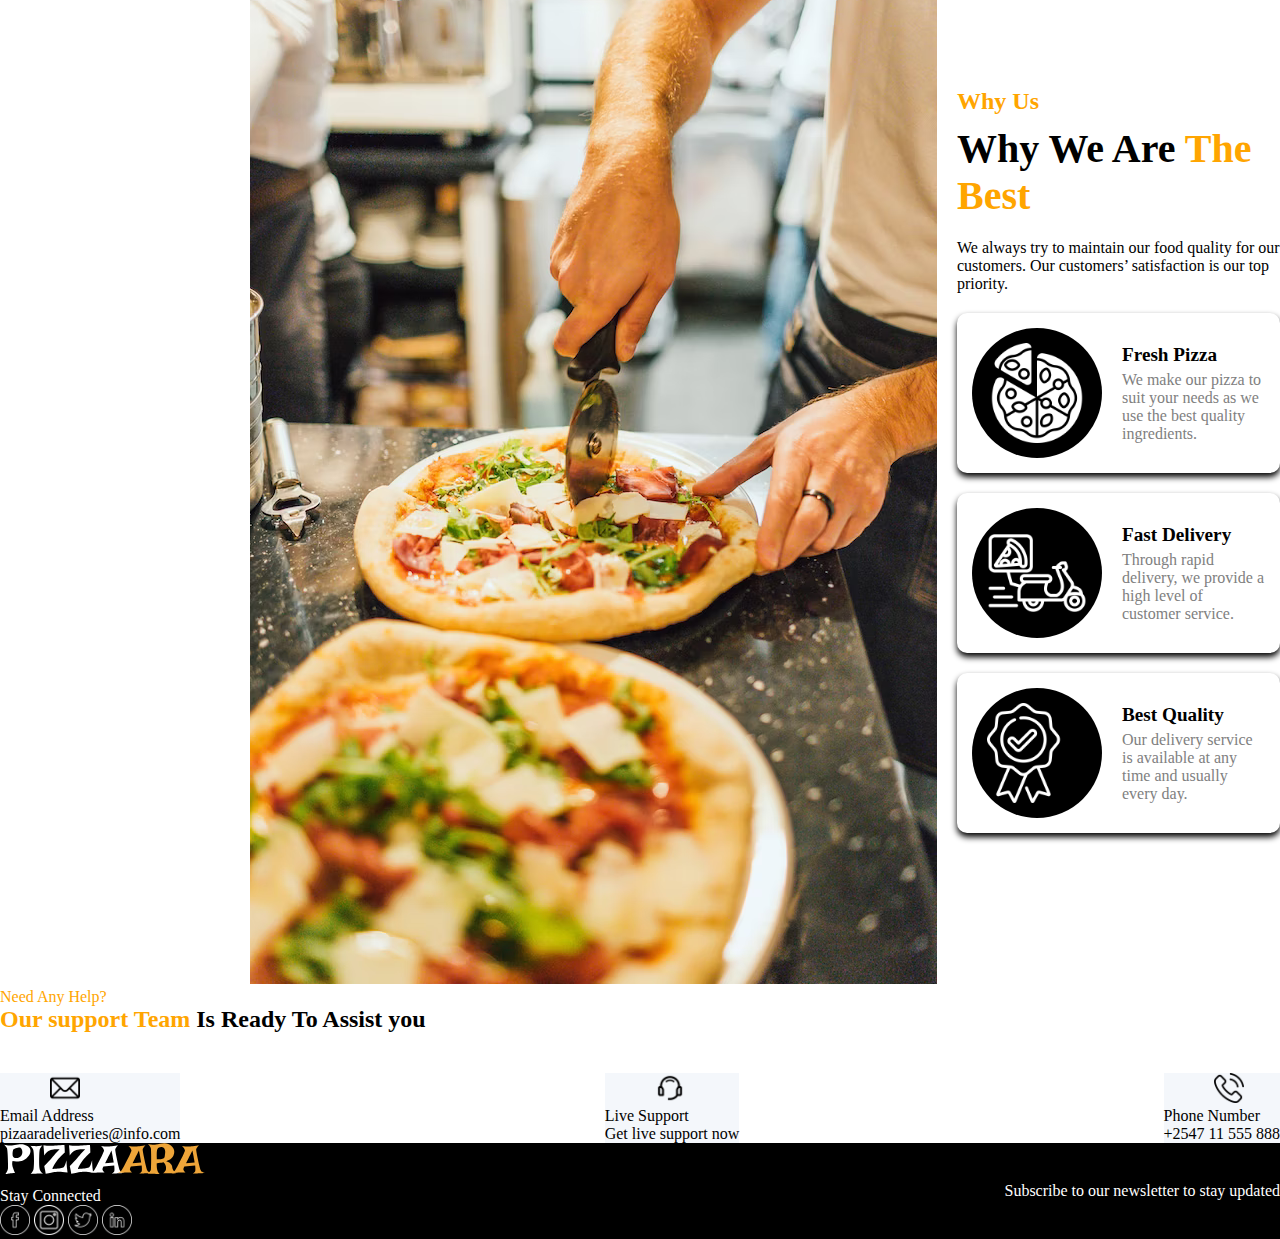
==== commit 4338c5f1: "making the web responsive" ====
--- a/index.html
+++ b/index.html
@@ -23,9 +23,9 @@
 
             <div class="nav-center">
               <ul>
-                <li><a href="#">Home</a></li>
+                <li><a href="index.html">Home</a></li>
                 <li><a href="#">About Us</a></li>
-                <li><a href="#">Shop</a></li>
+                <li><a href="iages.html">Shop</a></li>
                 <li><a href="#">Contact</a></li>
               </ul>
             </div>
@@ -226,14 +226,13 @@
 
       <div class="links">
         <ul>
-          <li><a href="#">Home</a></li>
+          <li><a href="index.html">Home</a></li>
           <li><a href="#">About Us</a></li>
-          <li><a href="#">Shop</a></li>
+          <li><a href="iages.html">Shop</a></li>
           <li><a href="#">Contact Us</a></li>
         </ul>
       </div>
       <p>Subscribe to our newsletter to stay updated</p>
-      <div></div>
     </div>
   </body>
 </html>
--- a/css/style.css
+++ b/css/style.css
@@ -307,4 +307,99 @@
 .image-container {
   margin-left: 250px;
   padding-top: 20px;
+}
+
+@media screen and (max-width: 600px) {
+  .container {
+    width: 100%;
+  }
+  .sidebar {
+    display: none;
+  }
+}
+.pizza-menu {
+  font-family: "Kanit", sans-serif;
+  padding: 2%;
+}
+.pizza-menu .orange-1 {
+  text-align: center;
+  color: orange;
+}
+.pizza-menu .h1-center {
+  text-align: center;
+  padding-bottom: 10px;
+}
+.pizza-menu ul {
+  display: flex;
+  justify-content: space-between;
+  align-items: center;
+  flex-wrap: no-wrap;
+  flex-direction: center;
+  list-style: none;
+}
+.pizza-menu ul li:hover {
+  color: orange;
+}
+
+.menu-pizza {
+  display: flex;
+  justify-content: center;
+  align-items: center;
+  flex-wrap: no-wrap;
+  flex-direction: center;
+  gap: 10px;
+  margin-top: 70px;
+}
+
+.pizza-move {
+  margin: -70px;
+}
+
+.nameofpizza {
+  margin-top: 60px;
+}
+
+.button {
+  margin: 90;
+  width: 140px;
+  height: 40px;
+  padding: 0.5rem 1rem;
+  background-color: black;
+  color: #fff;
+  outline: none;
+  border: none;
+  cursor: pointer;
+}
+.button:hover {
+  background-color: #444;
+}
+
+.pizza-cart {
+  padding: 10PX;
+  align-items: center;
+  text-align: center;
+  border: 1px solid #F4F7FB;
+  border-radius: 10px;
+  width: 20%;
+  background-color: #F4F7FB;
+}
+.pizza-cart .shrimp {
+  color: #8a8a8a;
+}
+
+.btn-view {
+  margin-top: 10px;
+  margin-left: 44%;
+  width: 200px;
+  height: 40px;
+  padding: 0.5rem 1rem;
+  background-color: orange;
+  color: #fff;
+  outline: none;
+  border: none;
+  border-radius: 10px;
+  cursor: pointer;
+}
+.btn-view:hover {
+  background-color: #444;
 }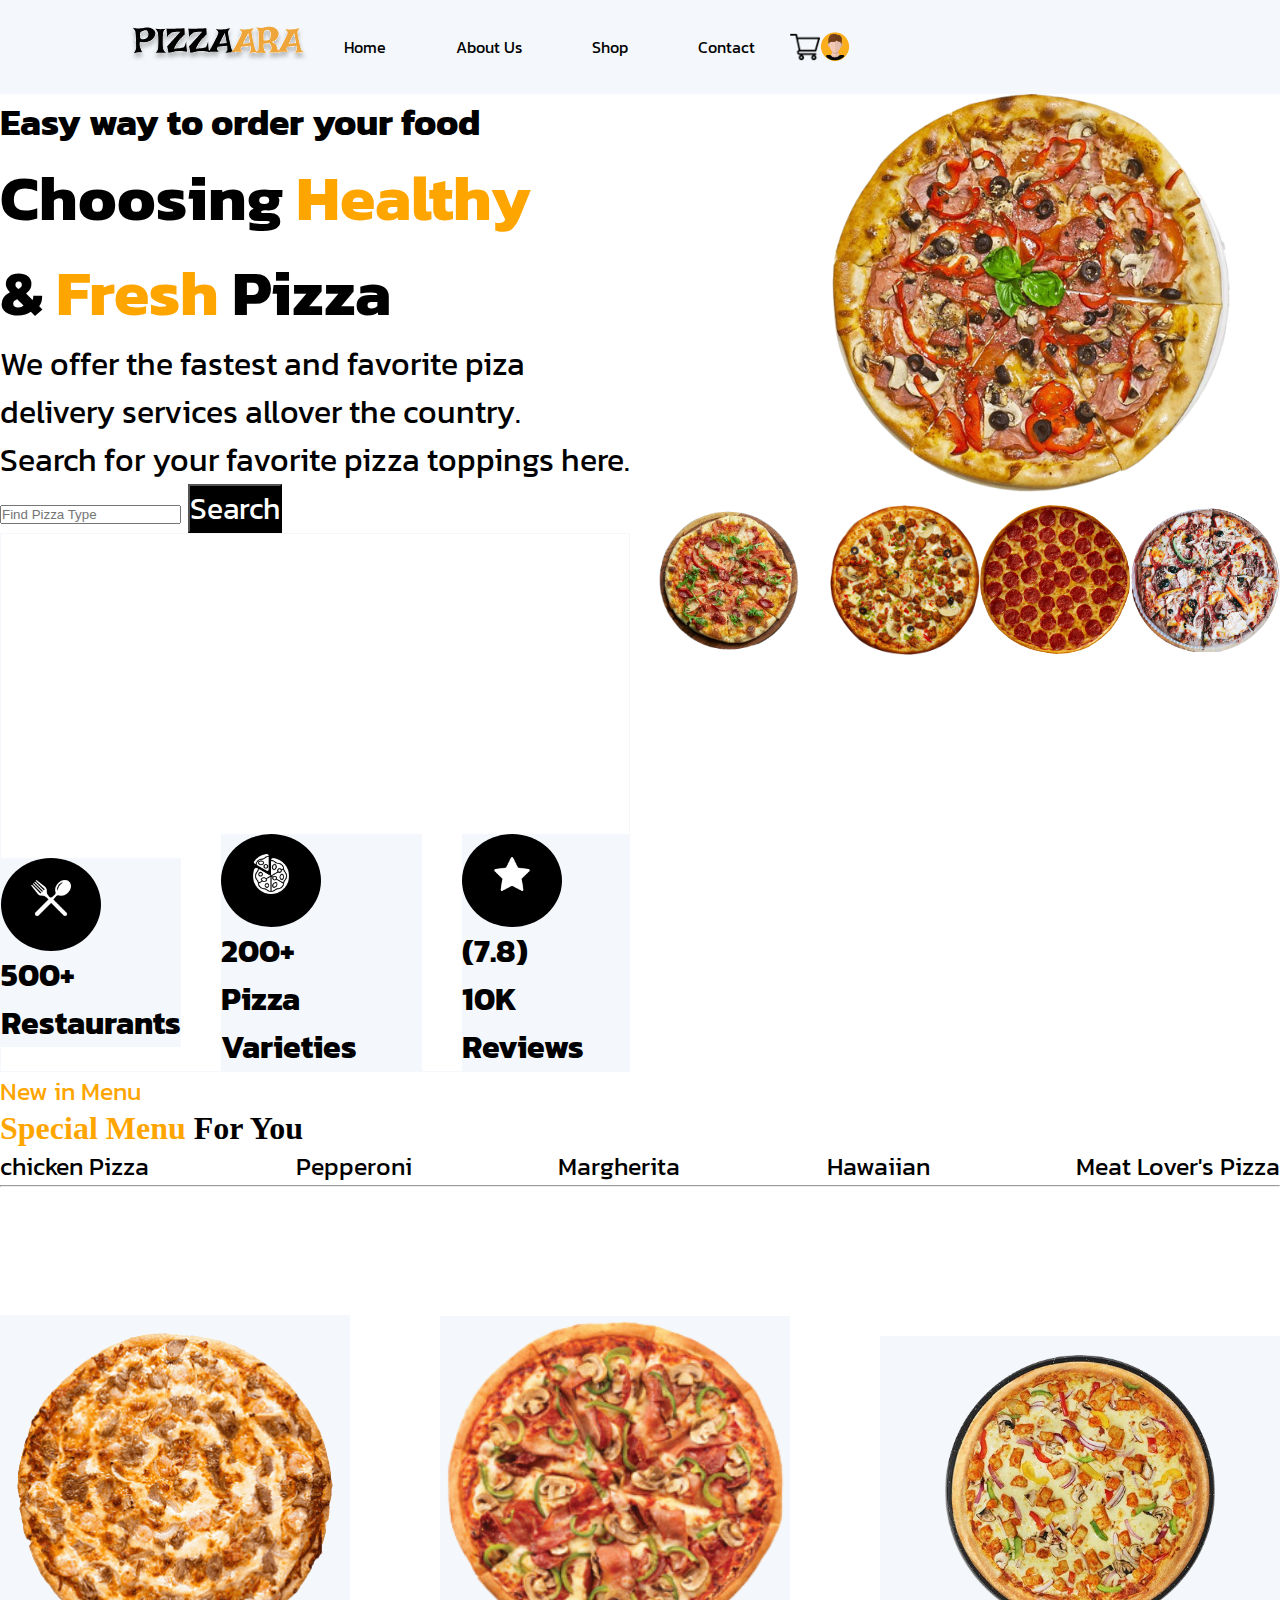
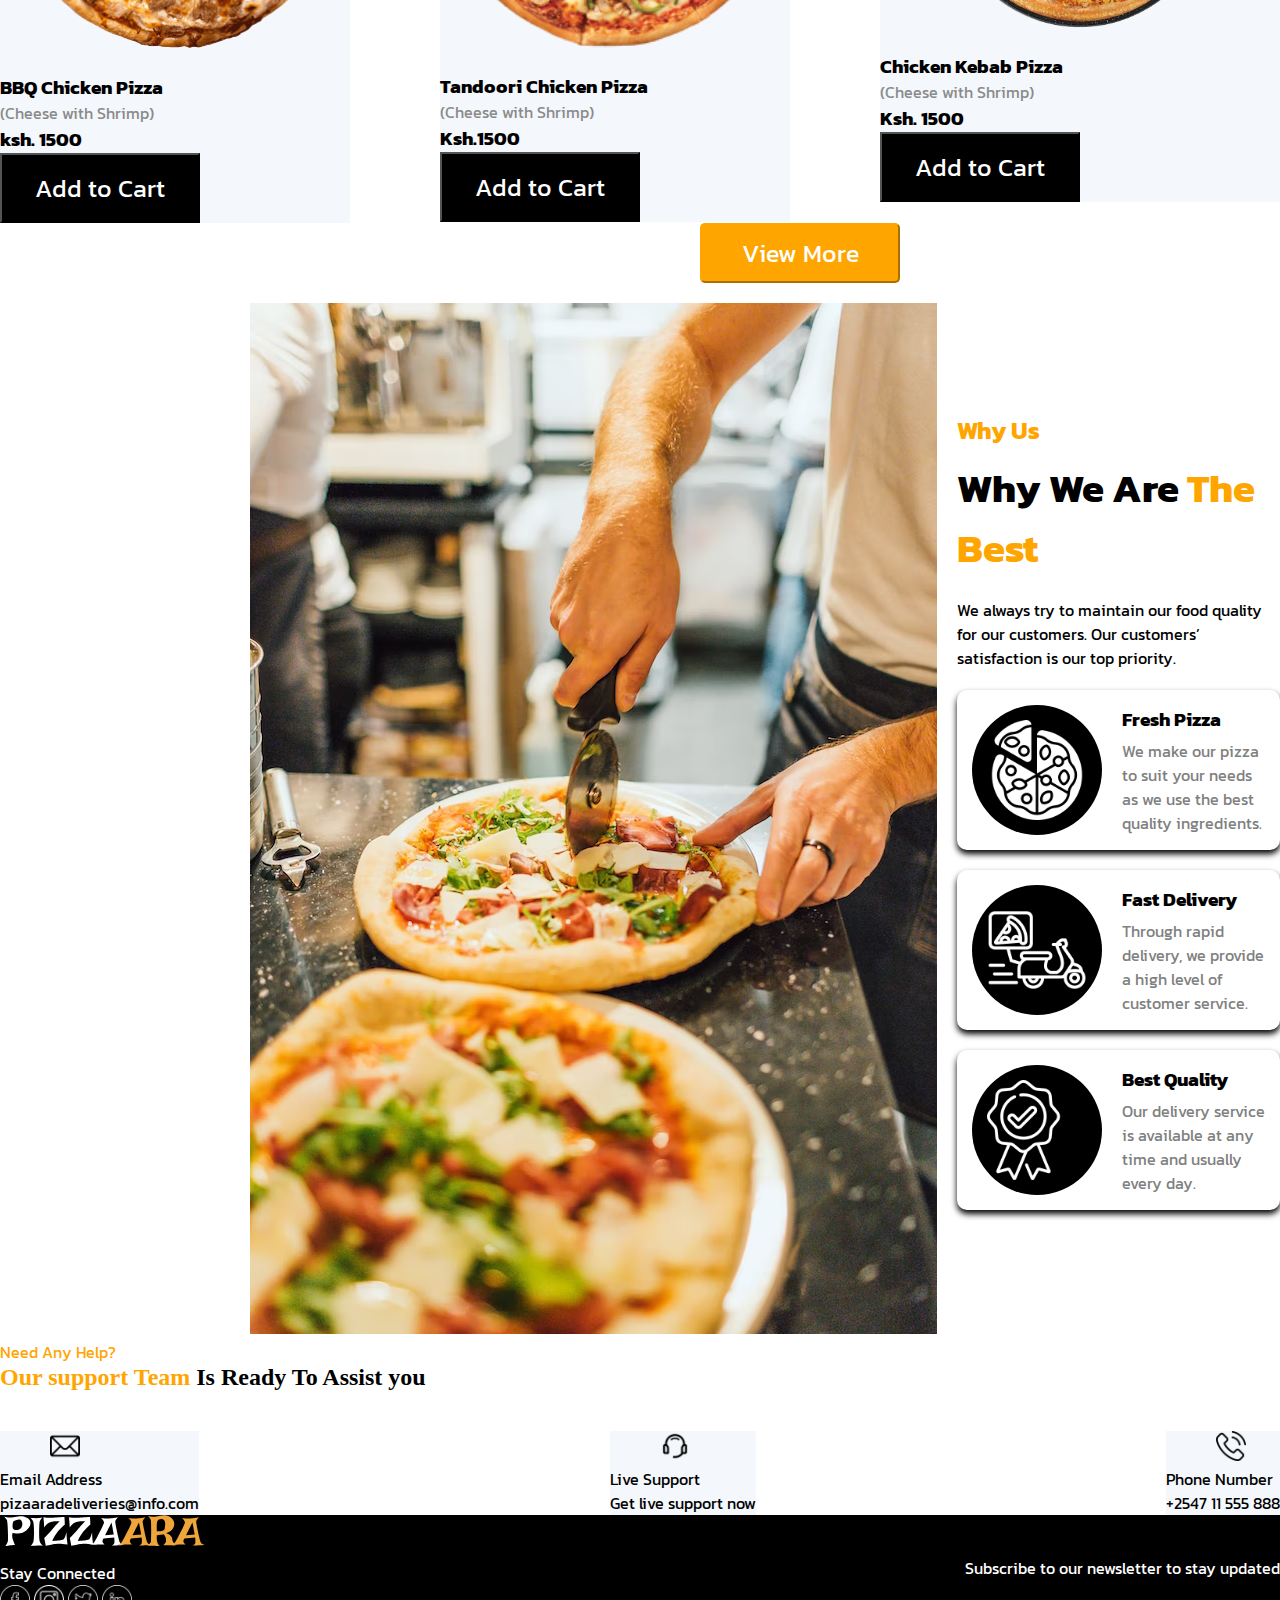
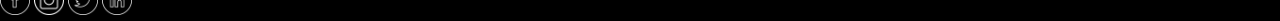
==== commit 09f05333: "final touches" ====
--- a/index.html
+++ b/index.html
@@ -12,7 +12,9 @@
       crossorigin="anonymous"
       referrerpolicy="no-referrer"
     />
-
+    <link rel="preconnect" href="https://fonts.googleapis.com">
+    <link rel="preconnect" href="https://fonts.gstatic.com" crossorigin>
+    <link href="https://fonts.googleapis.com/css2?family=Kanit:ital,wght@0,100;0,200;0,300;0,400;0,500;0,600;0,700;0,800;0,900;1,100;1,200;1,300;1,400;1,500;1,600;1,700;1,800;1,900&display=swap" rel="stylesheet">
     <header>
       <nav>
         <div class="container">
@@ -63,32 +65,46 @@
         </div>
 
         <div class="icon">
+          <div class="con">
           <div class="icons">
             <img src="images/cutlery.png" class="img" width="80px" />
-            <p>500+<br />Restaurants</p>
-          </div>
-
+          </div>
+          <div>
+          <h4>500+</h4>
+            <h4>Restaurants</h4>
+</div>
+</div>
+<div class="con">
           <div class="icons">
             <img src="images/varieties.png" class="img" width="80px" />
-            <p>200+<br />Pizza Varieties</p>
-          </div>
-
+          </div>
+          <div class="icon-text">
+          <h4>200+</h4>
+          <h4>Pizza Varieties</h4>
+          </div>
+</div>
+
+<div class="con">
           <div class="icons">
             <img src="images/star.png" class="img" width="80px" />
-            <p>(7.8)<br />10K Reviews</p>
-          </div>
+          </div>
+          <div class="icon-text">
+          <h4>(7.8)<h4>
+            <h4>10K Reviews</h4>
+          </div>
+        </div>
         </div>
       </div>
 
       <div class="pizzas">
         <div>
-          <img src="images/hero-pizza.png" />
+          <img src="images/hero-pizza.png" class="heropizza" width="400px"/>
         </div>
         <div class="small-pizza">
           <img src="images/pizza-1.png" width="200px" />
-          <img src="images/pizza-2.png" width="200px" />
-          <img src="images/pizza-3.png" width="200px" />
-          <img src="images/pizza-4.png" width="200px" />
+          <img src="images/pizza-2.png" width="150px" />
+          <img src="images/pizza-3.png" width="150px" />
+          <img src="images/pizza-4.png" width="150px" />
         </div>
       </div>
     </div>
@@ -108,25 +124,25 @@
     <div class="pizza-box">
       <div class="bbq">
         <img src="images/barbecue-chicken-pizza.png" width="350px" />
-        <p>BBQ Chicken Pizza</p>
+        <h3>BBQ Chicken Pizza</h3>
         <p>(Cheese with Shrimp)</p>
-        <p>ksh. 1500</p>
+        <h3>ksh. 1500</h3>
         <button class="cart" type="button">Add to Cart</button>
       </div>
 
       <div class="bbq">
         <img src="images/tandoori-chicken.png" width="350px" />
-        <p>Tandoori Chicken Pizza</p>
+        <h3>Tandoori Chicken Pizza</h3>
         <p>(Cheese with Shrimp)</p>
-        <p>Ksh.1500</p>
+        <h3>Ksh.1500</h3>
         <button class="cart" type="button">Add to Cart</button>
       </div>
 
       <div class="bbq">
         <img src="images/kebab.png" width="400x" />
-        <p>Chicken Kebab Pizza</p>
+        <h3>Chicken Kebab Pizza</h3>
         <p>(Cheese with Shrimp)</p>
-        <p>Ksh. 1500</p>
+        <h3>Ksh. 1500</h3>
         <button class="cart" type="button">Add to Cart</button>
       </div>
     </div>
--- a/css/style.css
+++ b/css/style.css
@@ -61,10 +61,13 @@
 }
 .hero {
   display: flex;
+  font-family: kanit;
+  font-size: 32px;
 }
 
 .find {
   border-color: white;
+  font-family: kanit;
 }
 
 .review {
@@ -75,6 +78,7 @@
   flex-direction: center;
   padding-top: 390px;
   align-items: center;
+  font-family: kanit;
 }
 
 .hero-review {
@@ -82,16 +86,25 @@
   gap: 20px;
   border-radius: 50%;
   flex-wrap: wrap;
+  font-family: kanit;
+}
+
+.heropizza {
+  margin-left: 200px;
+  font-family: kanit;
 }
 
 .menu p {
   color: orange;
+  font-family: kanit;
+  font-size: 25px;
 }
 
 .searchbar {
   color: white;
   background-color: #000;
   font-size: 30px;
+  font-family: kanit;
 }
 
 .small-pizza {
@@ -100,15 +113,18 @@
   align-items: center;
   flex-wrap: no-wrap;
   flex-direction: center;
+  font-family: kanit;
 }
 
 .why-us h3 {
   color: orange;
+  font-family: kanit;
 }
 
 .contact p {
   color: orange;
   align-items: center;
+  font-family: kanit;
 }
 
 .icons {
@@ -117,6 +133,11 @@
   max-width: 100px;
   border-radius: 50%;
   align-items: center;
+  font-family: kanit;
+}
+
+.con {
+  background-color: #F4F7FB;
 }
 
 .img {
@@ -130,8 +151,10 @@
   flex-wrap: no-wrap;
   flex-direction: center;
   gap: 20px;
-  background-color: #F4F7FB;
   border: 1px solid #F4F7FB;
+  gap: 40px;
+  padding-top: 300px;
+  font-family: kanit;
 }
 
 .cart {
@@ -140,10 +163,12 @@
   font-size: 25px;
   height: 70px;
   width: 200px;
+  font-family: kanit;
 }
 
 .feature p {
   color: grey;
+  font-family: kanit;
 }
 
 .menulist {
@@ -156,6 +181,7 @@
 .menulist:hover {
   background-color: orange;
   color: white;
+  font-family: kanit;
 }
 
 .pizza-box {
@@ -166,6 +192,7 @@
   flex-direction: center;
   gap: 20px;
   padding-top: 10%;
+  font-family: kanit;
 }
 
 .assistance {
@@ -175,6 +202,7 @@
   flex-wrap: no-wrap;
   flex-direction: center;
   padding-top: 40px;
+  font-family: kanit;
 }
 
 .footer {
@@ -185,14 +213,19 @@
   flex-direction: center;
   background-color: #000;
   color: white;
+  font-family: kanit;
 }
 
 .links {
   color: white;
+  font-family: kanit;
 }
 
 .bbq {
   background-color: #F4F7FB;
+}
+.bbq p {
+  color: #8a8a8a;
 }
 
 .Freshpizza {
@@ -210,6 +243,7 @@
   align-items: center;
   flex-wrap: no-wrap;
   flex-direction: center;
+  font-family: kanit;
 }
 
 .whyus {
@@ -218,6 +252,7 @@
   align-items: center;
   flex-wrap: no-wrap;
   flex-direction: center;
+  font-family: kanit;
 }
 
 .section-container {
@@ -227,6 +262,7 @@
   padding: 40px;
   max-width: 1200px;
   margin: auto;
+  font-family: kanit;
 }
 .section-container img {
   max-width: 50%;
@@ -241,10 +277,12 @@
   color: orange;
   font-size: 1.5rem;
   margin-bottom: 10px;
+  font-family: kanit;
 }
 .content h1 {
   font-size: 2.5rem;
   margin-bottom: 20px;
+  font-family: kanit;
 }
 .content h1 span {
   color: orange;
@@ -257,6 +295,7 @@
   display: flex;
   flex-direction: column;
   gap: 20px;
+  font-family: kanit;
 }
 
 .feature {
@@ -293,11 +332,13 @@
   border-radius: 5px;
   border-color: orange;
   font-size: 25px;
+  font-family: kanit;
 }
 
 .assist {
   background-color: #F4F7FB;
   align-items: center;
+  font-family: kanit;
 }
 
 .imejes {
@@ -307,6 +348,7 @@
 .image-container {
   margin-left: 250px;
   padding-top: 20px;
+  font-family: kanit;
 }
 
 @media screen and (max-width: 600px) {
